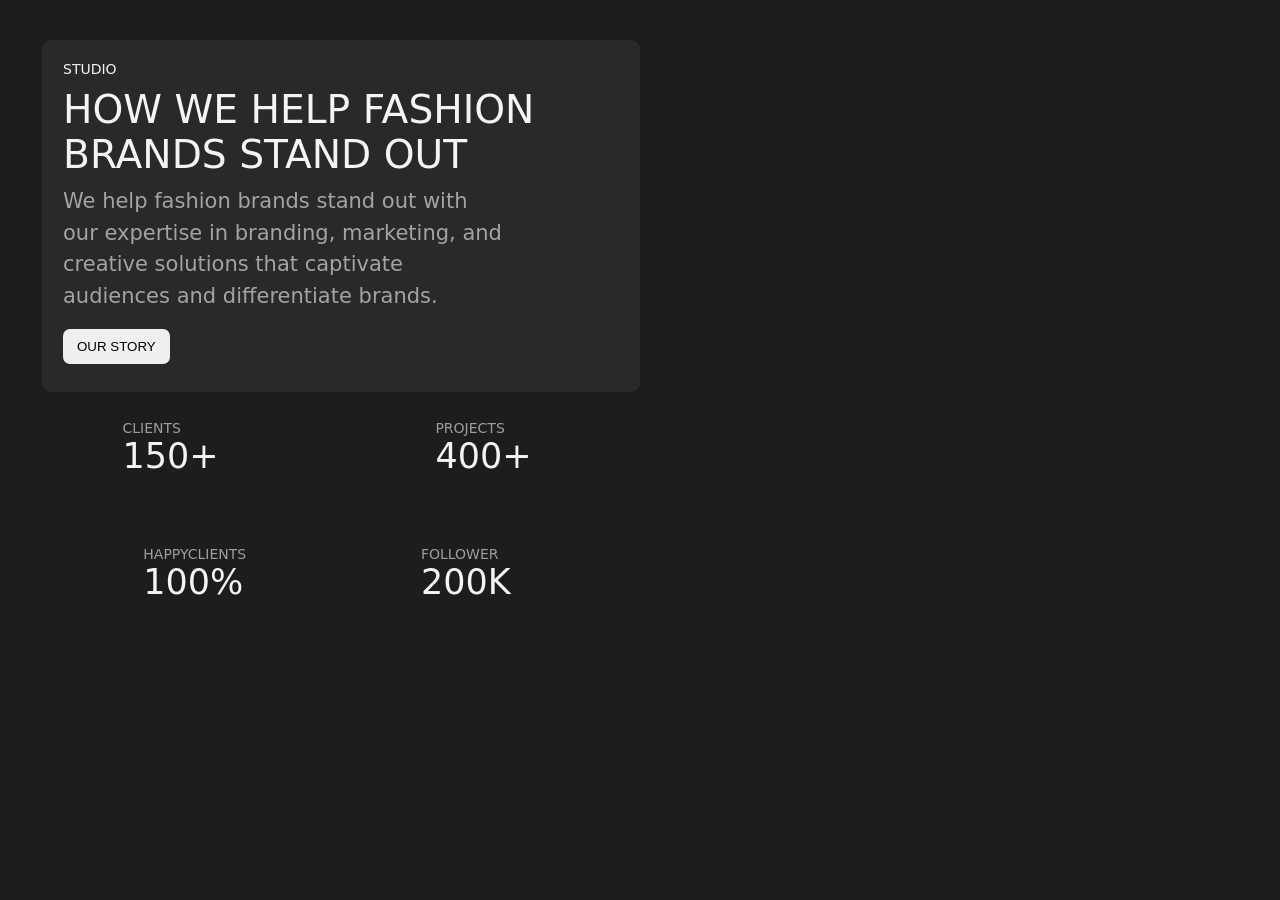
==== cohort-2.0 Responsive/index.html @ 6073f0ae "Responsive 1st website" ====
<!doctype html>
<html lang="en">
  <head>
    <meta charset="UTF-8" />
    <meta name="viewport" content="width=device-width, initial-scale=1.0" />
    <link rel="stylesheet" href="style.css" />
    <title>Document</title>
  </head>
  <body>
    <main>
      <section class="view1">
        <div class="top">
          <img
            src="https://assets-global.website-files.com/63cffb7c16ab3347fc9734c8/63d2cb2934d35c4b4c5b51da_studio-hero-p-1600.webp"
            alt=""
          />
        </div>
        <div class="bottom">
          <p>STUDIO</p>
          <div class="text">
            <h1>How We Help Fashion Brands Stand Out</h1>
            <p>
              We help fashion brands stand out with our expertise in branding,
              marketing, and creative solutions that captivate audiences and
              differentiate brands.</p>
              <button>OUR STORY</button>
          </div>
        </div>
      </section>
      <section class="view2">
        <div class="top">
          <div class="element">
            <small>CLIENTS</small>
            <h2>150+</h2>
          </div>
           <div class="element">
            <small>PROJECTS</small>
            <h2>400+</h2>
          </div>
        </div>
        <div class="bottom">
          <div class="element">
            <small>HAPPYCLIENTS</small>
            <h2>100%</h2>
          </div>
           <div class="element">
            <small>FOLLOWER</small>
            <h2>200K</h2>
          </div>
        </div>
      </section>
    </main>
  </body>
</html>
---- cohort-2.0 Responsive/style.css ----
* {
  margin: 0;
  padding: 0;
  box-sizing: border-box;
}

html,
body {
  height: 100%;
  width: 100%;
}

html {
  font-family: system-ui, -apple-system, BlinkMacSystemFont, "Segoe UI", Roboto, Oxygen, Ubuntu, Cantarell, "Open Sans", "Helvetica Neue", sans-serif;
  color: rgb(244, 244, 244);
  font-size: clamp(14px, 1vw, 18px);
}

body {
  background-color: #1d1d1d;
}

section {
  max-width: 1900px;
}

main {
  width: 100%;
  display: flex;
  flex-direction: column;
  align-items: center;
}
main section.view1 {
  width: 100%;
  display: flex;
  flex-direction: column;
  gap: 0.7rem;
  padding: 1rem 3rem;
}
main section.view1 .top {
  width: 100%;
}
main section.view1 .top img {
  width: 100%;
  border-radius: 10px;
}
main section.view1 .bottom {
  background-color: #292929;
  display: flex;
  flex-direction: column;
  gap: 0.7rem;
  padding: 1.5rem;
  border-radius: 0.7rem;
}
main section.view1 .bottom .text {
  display: flex;
  flex-direction: column;
  gap: 0.7rem;
}
main section.view1 .bottom .text h1 {
  font-weight: 400;
  font-size: 2.8rem;
  text-transform: uppercase;
}
main section.view1 .bottom .text p {
  font-weight: 300;
  font-size: 1.5rem;
  opacity: 0.6;
  line-height: 1.5;
}
main section.view1 .bottom .text button {
  width: -moz-fit-content;
  width: fit-content;
  border: none;
  outline: none;
  padding: 0.7rem 1rem;
  border-radius: 0.5rem;
}
main section.view2 {
  width: 100%;
  display: flex;
  flex-direction: column;
  gap: 2rem;
  padding: 1rem;
}
main section.view2 .top, main section.view2 .bottom {
  display: flex;
  justify-content: space-around;
}
main section.view2 .top small, main section.view2 .bottom small {
  font-size: 1rem;
  opacity: 0.6;
}
main section.view2 .top h2, main section.view2 .bottom h2 {
  font-size: 2.5rem;
  font-weight: 400;
}

@media (min-width: 900px) {
  main section {
    flex-direction: row;
  }
  main section .top,
  main section .bottom {
    width: 50%;
  }
  main section .bottom {
    justify-content: space-between;
    padding: 3rem;
  }
  main section .bottom .text {
    gap: 0.5rem;
  }
  main section .bottom .text h1 {
    font-size: 3.5rem;
    font-weight: 400;
  }
  main section .bottom .text p {
    width: 80%;
    font-size: 1.3rem;
  }
  main section .bottom .text button {
    margin: 0.5rem 0;
    padding: 0.7rem 1.5rem;
  }
}/*# sourceMappingURL=style.css.map */
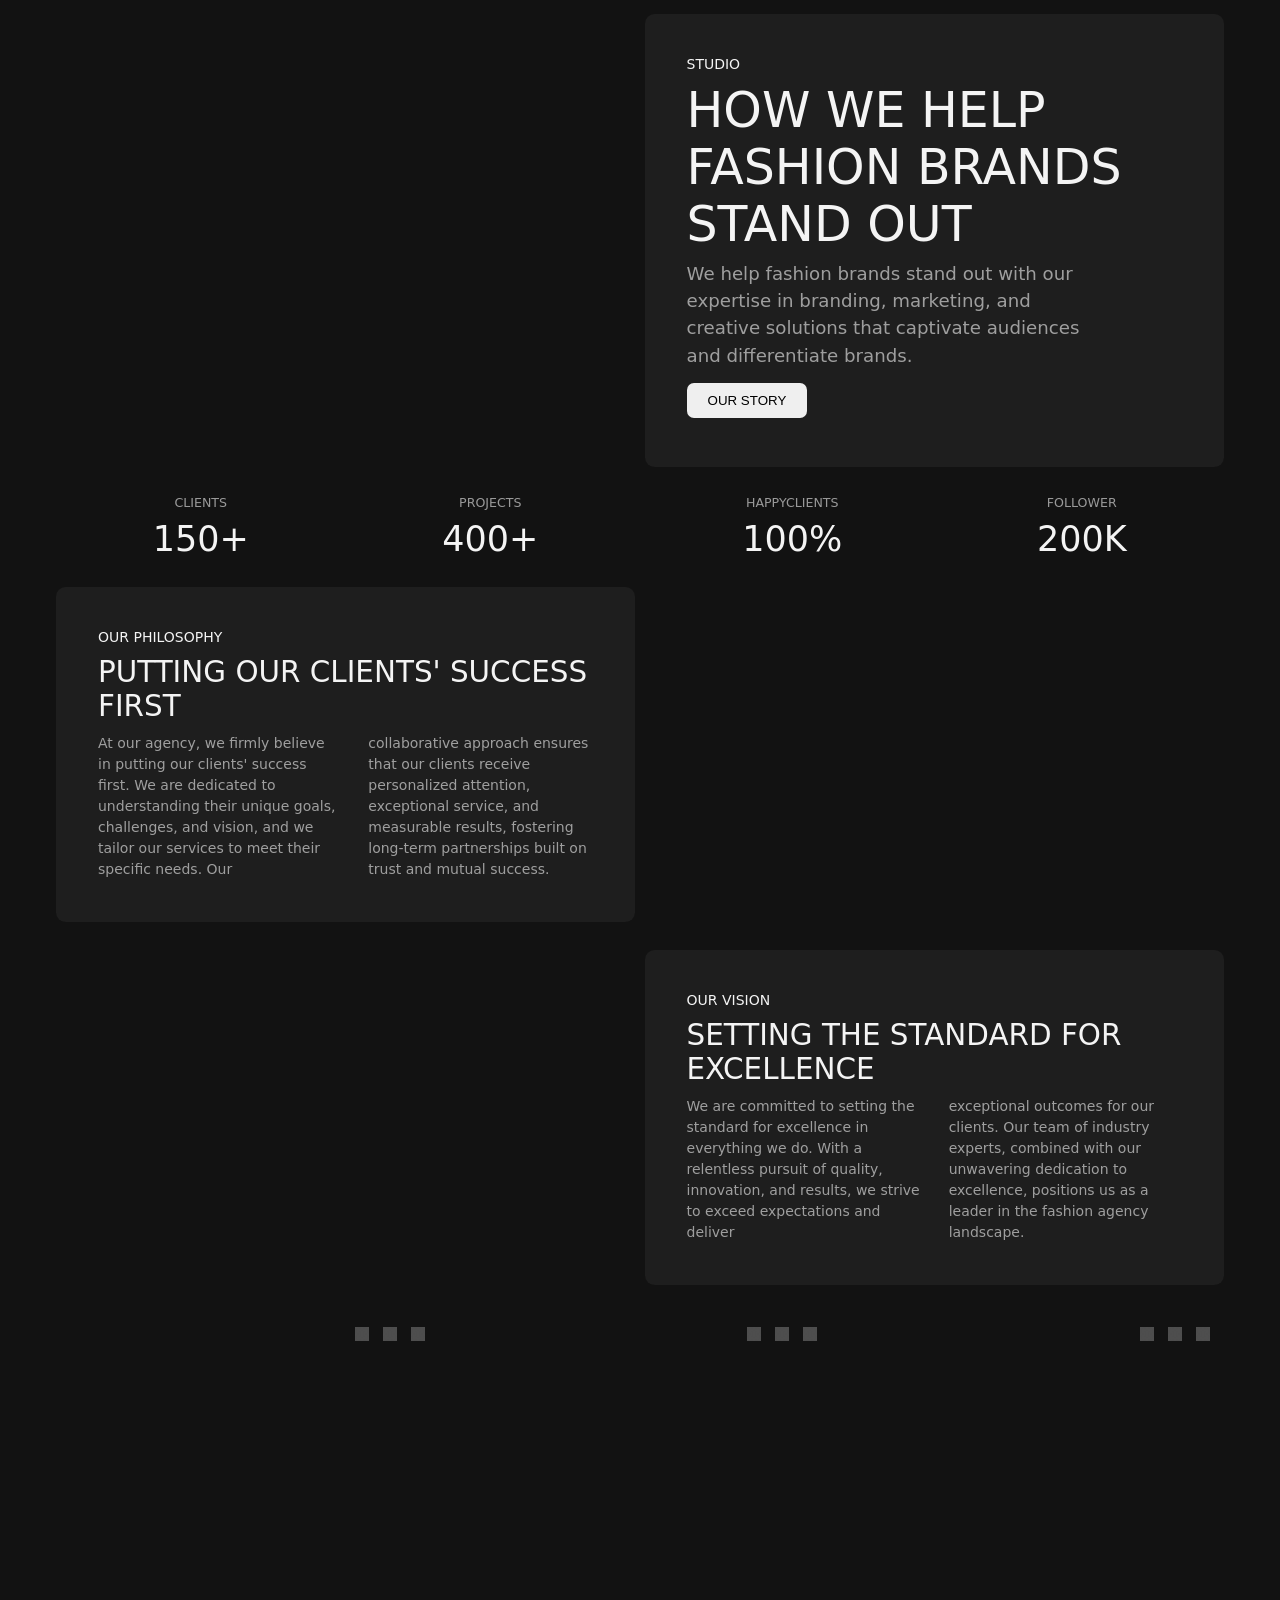
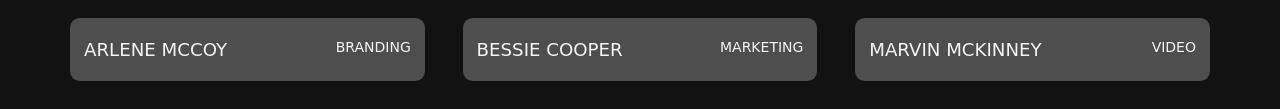
==== commit 26be7d88: "update ui" ====
--- a/cohort-2.0 Responsive/index.html
+++ b/cohort-2.0 Responsive/index.html
@@ -4,6 +4,10 @@
     <meta charset="UTF-8" />
     <meta name="viewport" content="width=device-width, initial-scale=1.0" />
     <link rel="stylesheet" href="style.css" />
+    <link
+  href="https://cdn.jsdelivr.net/npm/remixicon@4.9.0/fonts/remixicon.css"
+  rel="stylesheet"
+/>
     <title>Document</title>
   </head>
   <body>
@@ -49,6 +53,71 @@
           </div>
         </div>
       </section>
+      <section class="view3">
+        <div class="top">
+          <img src="https://assets-global.website-files.com/63cffb7c16ab3347fc9734c8/63d42ed21efba1c98e866246_studio-philosophy-p-1600.webp" alt="">
+        </div>
+        <div class="bottom">
+          <p>Our Philosophy</p>
+          <div class="text">
+            <h1>Putting Our Clients' Success First</h1>
+            <div class="paragraph">
+              <p>At our agency, we firmly believe in putting our clients' success first. We are dedicated to understanding their unique goals, challenges, and vision, and we tailor our services to meet their specific needs. Our</p>
+              <p>collaborative approach ensures that our clients receive personalized attention, exceptional service, and measurable results, fostering long-term partnerships built on trust and mutual success.</p>
+            </div>
+          </div>
+        </div>
+      </section>
+      <section class="view4">
+        <div class="top">
+          <img src="https://assets-global.website-files.com/63cffb7c16ab3347fc9734c8/63d2ccbdadb9a66a436b50ff_sutdio-values-p-800.webp" alt="">
+        </div>
+        <div class="bottom">
+          <p>Our Vision</p>
+          <div class="text">
+            <h1>Setting the Standard for Excellence</h1>
+            <div class="paragraph">
+              <p>We are committed to setting the standard for excellence in everything we do. With a relentless pursuit of quality, innovation, and results, we strive to exceed expectations and deliver</p>
+              <p>exceptional outcomes for our clients. Our team of industry experts, combined with our unwavering dedication to excellence, positions us as a leader in the fashion agency landscape.</p>
+            </div>
+          </div>
+        </div>
+      </section>
+      <section class="view5">
+      <div class="card1">
+          <div class="top">
+          <div class="icon"> <i class="ri-twitter-line"></i></div>
+          <div class="icon"> <i class="ri-instagram-line"></i></div>
+          <div class="icon"><i class="ri-linkedin-line"></i></div>
+        </div>
+        <div class="bottom">
+          <p class="name">Arlene McCoy</p>
+          <p>Branding</p>
+        </div>
+      </div>
+       <div class="card2">
+          <div class="top">
+          <div class="icon"> <i class="ri-twitter-line"></i></div>
+          <div class="icon"> <i class="ri-instagram-line"></i></div>
+          <div class="icon"><i class="ri-linkedin-line"></i></div>
+        </div>
+        <div class="bottom">
+          <p class="name">Bessie Cooper</p>
+          <p>Marketing</p>
+        </div>
+      </div>
+       <div class="card3">
+          <div class="top">
+          <div class="icon"> <i class="ri-twitter-line"></i></div>
+          <div class="icon"> <i class="ri-instagram-line"></i></div>
+          <div class="icon"><i class="ri-linkedin-line"></i></div>
+        </div>
+        <div class="bottom">
+          <p class="name">Marvin McKinney</p>
+          <p>Video</p>
+        </div>
+      </div>
+      </section>
     </main>
   </body>
 </html>
--- a/cohort-2.0 Responsive/style.css
+++ b/cohort-2.0 Responsive/style.css
@@ -17,7 +17,7 @@
 }
 
 body {
-  background-color: #1d1d1d;
+  background-color: #121212;
 }
 
 section {
@@ -45,7 +45,7 @@
   border-radius: 10px;
 }
 main section.view1 .bottom {
-  background-color: #292929;
+  background-color: #1E1E1E;
   display: flex;
   flex-direction: column;
   gap: 0.7rem;
@@ -80,47 +80,305 @@
   width: 100%;
   display: flex;
   flex-direction: column;
-  gap: 2rem;
+  gap: 0.7rem;
   padding: 1rem;
 }
 main section.view2 .top, main section.view2 .bottom {
+  width: 100%;
   display: flex;
   justify-content: space-around;
 }
-main section.view2 .top small, main section.view2 .bottom small {
-  font-size: 1rem;
+main section.view2 .top .element, main section.view2 .bottom .element {
+  text-align: center;
+  display: flex;
+  flex-direction: column;
+  gap: 0.7rem;
+}
+main section.view2 .top .element small, main section.view2 .bottom .element small {
   opacity: 0.6;
-}
-main section.view2 .top h2, main section.view2 .bottom h2 {
+  font-size: 0.9rem;
+}
+main section.view2 .top .element h2, main section.view2 .bottom .element h2 {
   font-size: 2.5rem;
+  font-weight: 300;
+}
+main section.view3 {
+  width: 100%;
+  padding: 1rem;
+  display: flex;
+  flex-direction: column;
+  gap: 0.7rem;
+}
+main section.view3 .top {
+  width: 100%;
+}
+main section.view3 .top img {
+  width: 100%;
+  border-radius: 0.7rem;
+}
+main section.view3 .bottom {
+  background-color: #1E1E1E;
+  display: flex;
+  flex-direction: column;
+  gap: 0.7rem;
+  padding: 1.5rem;
+  border-radius: 0.7rem;
+}
+main section.view3 .bottom .text {
+  display: flex;
+  flex-direction: column;
+  gap: 0.7rem;
+}
+main section.view3 .bottom .text h1 {
   font-weight: 400;
+  font-size: 2.1rem;
+  text-transform: uppercase;
+}
+main section.view3 .bottom .text p {
+  font-weight: 300;
+  font-size: 1.5rem;
+  opacity: 0.6;
+  line-height: 1.5;
+}
+main section.view3 .bottom > p {
+  text-transform: uppercase;
+}
+main section.view4 {
+  width: 100%;
+  padding: 1rem;
+  display: flex;
+  flex-direction: column;
+  gap: 0.7rem;
+}
+main section.view4 .top {
+  width: 100%;
+}
+main section.view4 .top img {
+  width: 100%;
+  border-radius: 0.7rem;
+}
+main section.view4 .bottom {
+  background-color: #1E1E1E;
+  display: flex;
+  flex-direction: column;
+  gap: 0.7rem;
+  padding: 1.5rem;
+  border-radius: 0.7rem;
+}
+main section.view4 .bottom .text {
+  display: flex;
+  flex-direction: column;
+  gap: 0.7rem;
+}
+main section.view4 .bottom .text h1 {
+  font-weight: 400;
+  font-size: 2.1rem;
+  text-transform: uppercase;
+}
+main section.view4 .bottom .text p {
+  font-weight: 300;
+  font-size: 1.5rem;
+  opacity: 0.6;
+  line-height: 1.5;
+}
+main section.view4 .bottom > p {
+  text-transform: uppercase;
+}
+main section.view5 {
+  display: flex;
+  flex-direction: column;
+  gap: 0.7rem;
+  width: 100%;
+  padding: 1rem;
+}
+main section.view5 .card1 {
+  width: 100%;
+  background-image: url(https://assets-global.website-files.com/63cffb7c16ab3347fc9734c8/63d2ccbd7d003dfb6a1bdecb_team-01-p-500.webp);
+  aspect-ratio: 1/1;
+  background-size: cover;
+  border-radius: 0.7rem;
+  display: flex;
+  flex-direction: column;
+  gap: 0.7rem;
+  justify-content: space-between;
+  padding: 1rem;
+}
+main section.view5 .card1 .icon, main section.view5 .card1 .bottom {
+  background-color: rgba(187, 187, 187, 0.356);
+  backdrop-filter: blur(5px);
+  border-radius: 0.7rem;
+  padding: 0.5rem;
+}
+main section.view5 .card1 .top {
+  display: flex;
+  justify-content: end;
+  gap: 1rem;
+}
+main section.view5 .card1 .icon {
+  width: -moz-fit-content;
+  width: fit-content;
+  border-radius: 50%;
+}
+main section.view5 .card1 .bottom {
+  display: flex;
+  justify-content: space-between;
+  padding: 1.5rem 1rem;
+}
+main section.view5 .card1 .bottom p {
+  text-transform: uppercase;
+}
+main section.view5 .card1 .bottom .name {
+  font-size: 1.3rem;
+}
+main section.view5 .card2 {
+  width: 100%;
+  background-image: url(https://assets-global.website-files.com/63cffb7c16ab3347fc9734c8/63d2ccbd2e12fa747e999689_team-02.webp);
+  aspect-ratio: 1/1;
+  background-size: cover;
+  border-radius: 0.7rem;
+  display: flex;
+  flex-direction: column;
+  gap: 0.7rem;
+  justify-content: space-between;
+  padding: 1rem;
+}
+main section.view5 .card2 .icon, main section.view5 .card2 .bottom {
+  background-color: rgba(187, 187, 187, 0.356);
+  backdrop-filter: blur(5px);
+  border-radius: 0.7rem;
+  padding: 0.5rem;
+}
+main section.view5 .card2 .top {
+  display: flex;
+  justify-content: end;
+  gap: 1rem;
+}
+main section.view5 .card2 .icon {
+  width: -moz-fit-content;
+  width: fit-content;
+  border-radius: 50%;
+}
+main section.view5 .card2 .bottom {
+  display: flex;
+  justify-content: space-between;
+  padding: 1.5rem 1rem;
+}
+main section.view5 .card2 .bottom p {
+  text-transform: uppercase;
+}
+main section.view5 .card2 .bottom .name {
+  font-size: 1.3rem;
+}
+main section.view5 .card3 {
+  width: 100%;
+  background-image: url(https://assets-global.website-files.com/63cffb7c16ab3347fc9734c8/63d2ccbdc1f945f817bf4fd7_team-03.webp);
+  aspect-ratio: 1/1;
+  background-size: cover;
+  border-radius: 0.7rem;
+  display: flex;
+  flex-direction: column;
+  gap: 0.7rem;
+  justify-content: space-between;
+  padding: 1rem;
+}
+main section.view5 .card3 .icon, main section.view5 .card3 .bottom {
+  background-color: rgba(187, 187, 187, 0.356);
+  backdrop-filter: blur(5px);
+  border-radius: 0.7rem;
+  padding: 0.5rem;
+}
+main section.view5 .card3 .top {
+  display: flex;
+  justify-content: end;
+  gap: 1rem;
+}
+main section.view5 .card3 .icon {
+  width: -moz-fit-content;
+  width: fit-content;
+  border-radius: 50%;
+}
+main section.view5 .card3 .bottom {
+  display: flex;
+  justify-content: space-between;
+  padding: 1.5rem 1rem;
+}
+main section.view5 .card3 .bottom p {
+  text-transform: uppercase;
+}
+main section.view5 .card3 .bottom .name {
+  font-size: 1.3rem;
 }
 
 @media (min-width: 900px) {
-  main section {
+  main section.view1 {
     flex-direction: row;
-  }
-  main section .top,
-  main section .bottom {
+    padding: 1rem 4rem;
+  }
+  main section.view1 .top,
+  main section.view1 .bottom {
     width: 50%;
   }
-  main section .bottom {
+  main section.view1 .bottom {
     justify-content: space-between;
     padding: 3rem;
   }
-  main section .bottom .text {
+  main section.view1 .bottom .text {
     gap: 0.5rem;
   }
-  main section .bottom .text h1 {
+  main section.view1 .bottom .text h1 {
     font-size: 3.5rem;
     font-weight: 400;
   }
-  main section .bottom .text p {
+  main section.view1 .bottom .text p {
     width: 80%;
     font-size: 1.3rem;
   }
-  main section .bottom .text button {
+  main section.view1 .bottom .text button {
     margin: 0.5rem 0;
     padding: 0.7rem 1.5rem;
   }
+  main section.view2 {
+    flex-direction: row;
+    padding: 1rem 4rem;
+  }
+  main section.view3 {
+    flex-direction: row-reverse;
+    padding: 1rem 4rem;
+  }
+  main section.view3 .top, main section.view3 .bottom {
+    width: 50%;
+  }
+  main section.view3 .bottom {
+    justify-content: space-between;
+    padding: 3rem;
+  }
+  main section.view3 .bottom .paragraph {
+    display: flex;
+    gap: 2rem;
+  }
+  main section.view3 .bottom .paragraph p {
+    font-size: 1rem;
+  }
+  main section.view4 {
+    flex-direction: row;
+    padding: 1rem 4rem;
+  }
+  main section.view4 .top, main section.view4 .bottom {
+    width: 50%;
+  }
+  main section.view4 .bottom {
+    justify-content: space-between;
+    padding: 3rem;
+  }
+  main section.view4 .bottom .paragraph {
+    display: flex;
+    gap: 2rem;
+  }
+  main section.view4 .bottom .paragraph p {
+    font-size: 1rem;
+  }
+  main section.view5 {
+    flex-direction: row;
+    padding: 1rem 4rem;
+  }
 }/*# sourceMappingURL=style.css.map */
